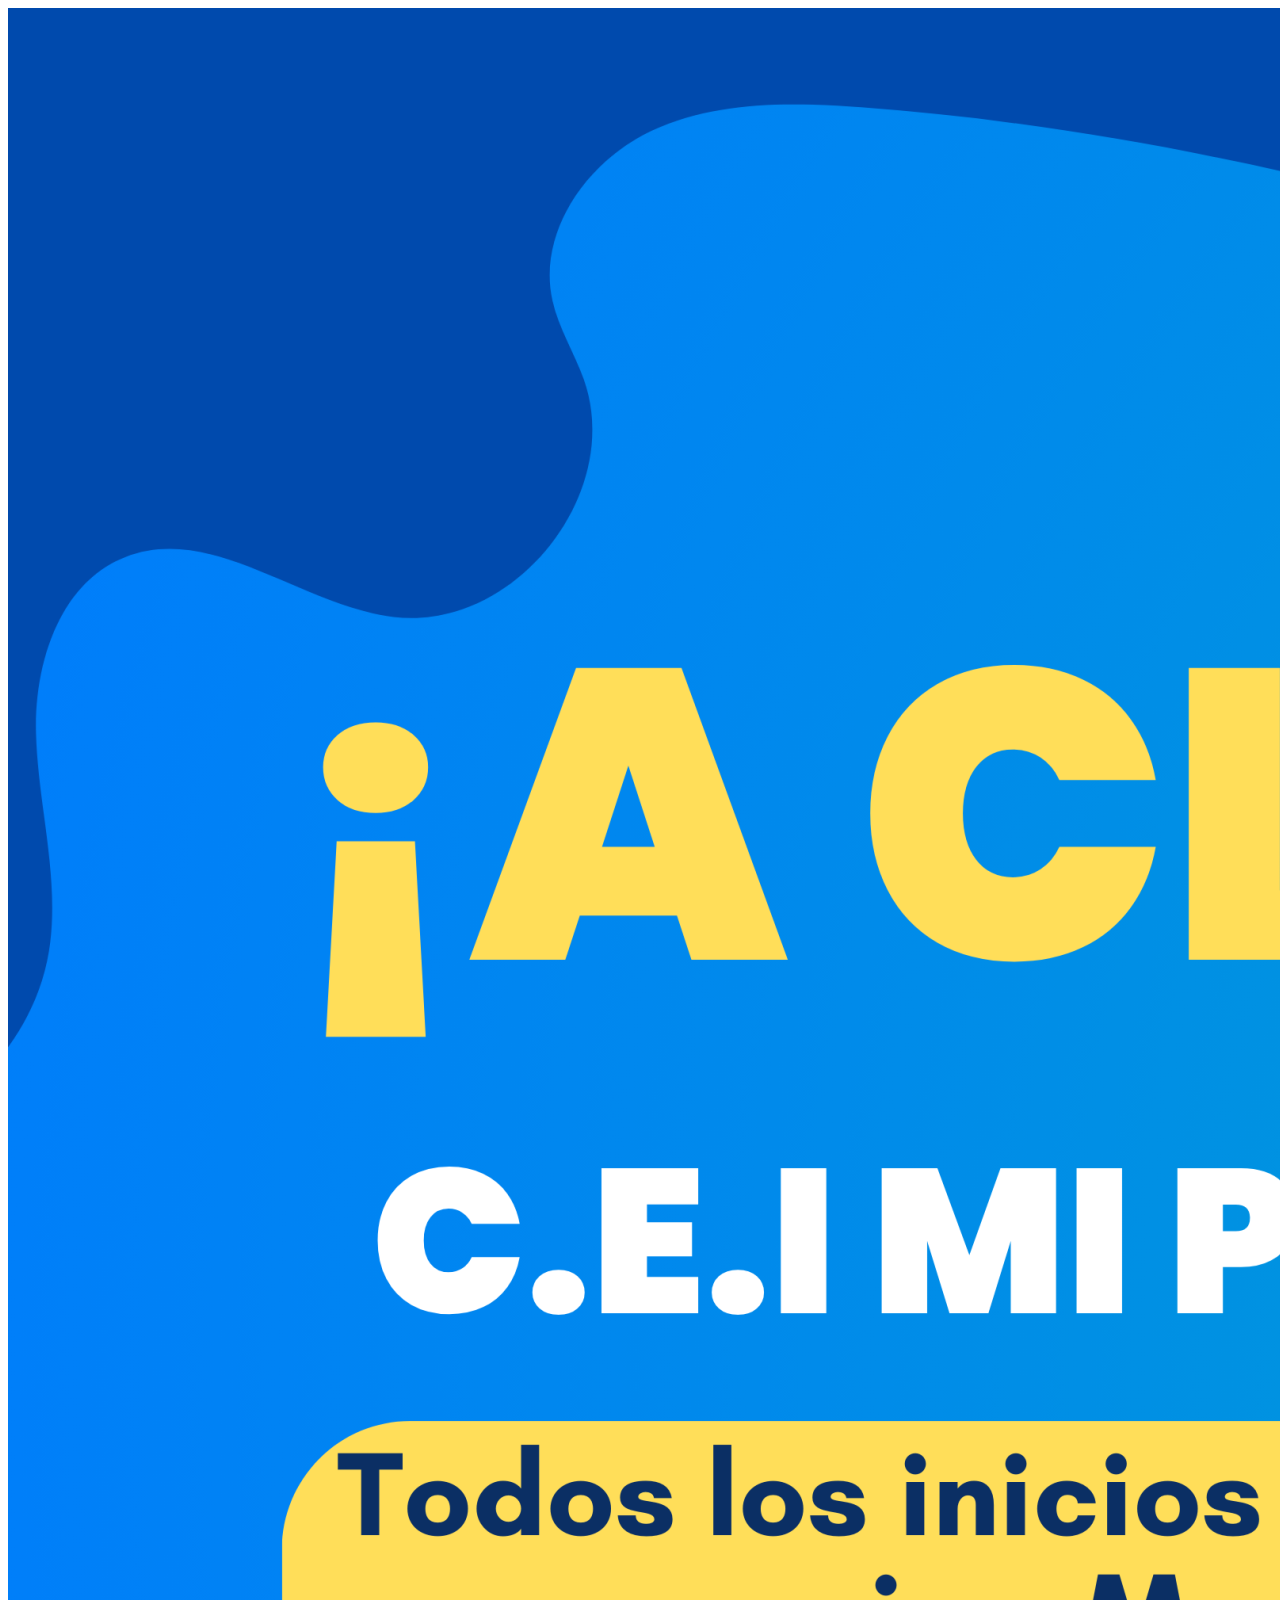
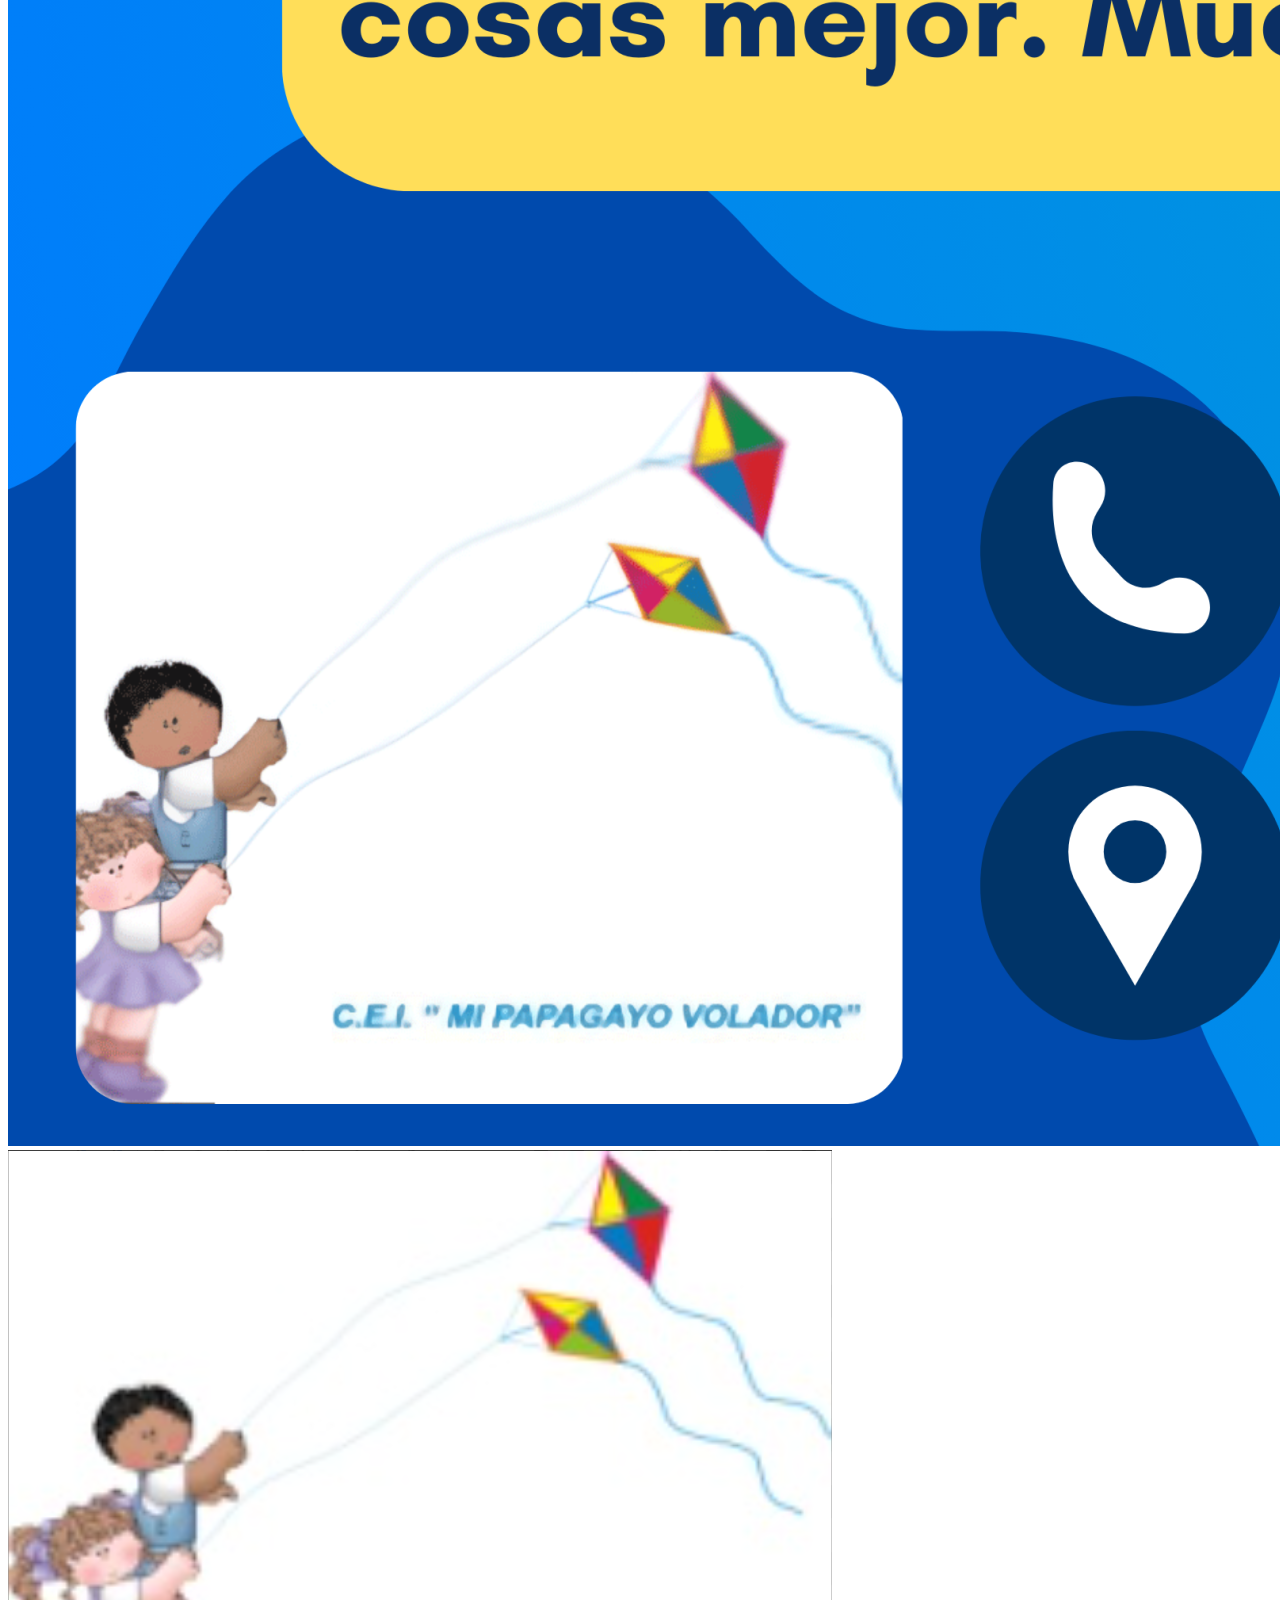
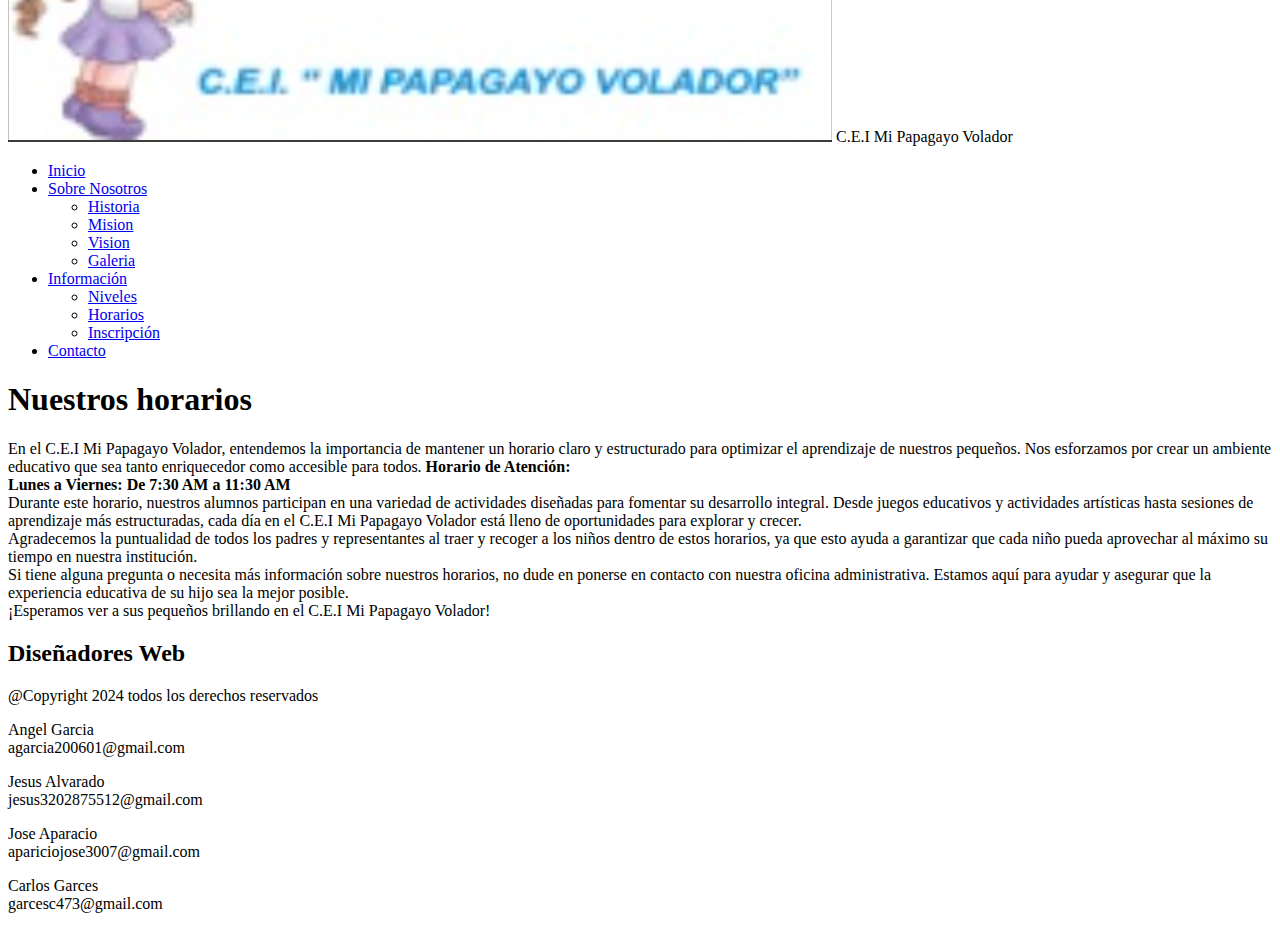
==== Horarios.html @ 1ac651fa "Update Horarios.html" ====
<!DOCTYPE html>
<html lang="es">
<head>
    <meta charset="UTF-8">
    <meta name="viewport" content="width=device-width, initial-scale=1.0">
    <link rel="stylesheet" href="style.css" >
    <title>C.E.I Mi Papagayo Volador</title>
    
</head>
<body>
    <div id="Inicio"></div>
    <div class="banner">
        <img src="Imagenes/banner.png" class="Banner" alt="Banner de la institucion" >
    </div>
    <header>
        <div class="logo">
            <img src="Imagenes/logo.png" alt="Logo de la Institución">
            <span>C.E.I Mi Papagayo Volador</span>
        </div>
        <div class="menu">
            <nav>
            <ul>
                <li><a href="index.html">Inicio</a></li>  
                <li>
                    <a href="#">Sobre Nosotros</a>
                    <ul>
                        <li><a href="Historia.html">Historia</a></li>
                        <li><a href="Mision.html">Mision</a></li>
                        <li><a href="Vision.html">Vision</a></li>
                        <li><a href="Galeria.html">Galeria</a></li>
                    </ul>
                </li>
                <li>
                    <a href="#">Información</a>
                    <ul>
                        <li><a href="Niveles.html">Niveles</a></li>
                        <li><a href="Horarios.html">Horarios</a></li>
                        <li><a href="Inscripcion.html">Inscripción</a></li>
                    </ul>
                </li>
                <li><a href="Contacto.html">Contacto</a></li>
            </ul>
        </nav>
    </div>
        
    </header>
  <div class="contenido">
        <h1>Nuestros horarios</h1>
        <p>
En el C.E.I Mi Papagayo Volador, entendemos la importancia de mantener un horario claro y estructurado para optimizar el aprendizaje de nuestros pequeños. Nos esforzamos por crear un ambiente educativo que sea tanto enriquecedor como accesible para todos.

<strong>Horario de Atención:</strong> <br>

<strong>Lunes a Viernes: De 7:30 AM a 11:30 AM</strong> <br>

Durante este horario, nuestros alumnos participan en 
una variedad de actividades diseñadas para fomentar su 
desarrollo integral. Desde juegos educativos y actividades 
artísticas hasta sesiones de aprendizaje más estructuradas, 
cada día en el C.E.I Mi Papagayo Volador está lleno de oportunidades para explorar y crecer. <br>

Agradecemos la puntualidad de todos los padres y representantes al traer 
y recoger a los niños dentro de estos horarios, ya que esto ayuda a 
garantizar que cada niño pueda aprovechar al máximo su tiempo en nuestra institución. <br>

Si tiene alguna pregunta o necesita más información sobre nuestros horarios, 
no dude en ponerse en contacto con nuestra oficina administrativa. Estamos aquí 
para ayudar y asegurar que la experiencia educativa de su hijo sea la mejor posible. <br>

¡Esperamos ver a sus pequeños brillando en el C.E.I Mi Papagayo Volador!
        </p>
    </div>

    <div class="autores">
        <h2>Diseñadores Web</h2>
        <p>@Copyright 2024 todos los derechos reservados</p>
        <p>Angel Garcia <br>agarcia200601@gmail.com</p>
        <p>Jesus Alvarado <br> jesus3202875512@gmail.com</p>
        <p>Jose Aparacio <br>apariciojose3007@gmail.com</p>
        <p>Carlos Garces <br>garcesc473@gmail.com</p>
    </div>
</body>
</html>
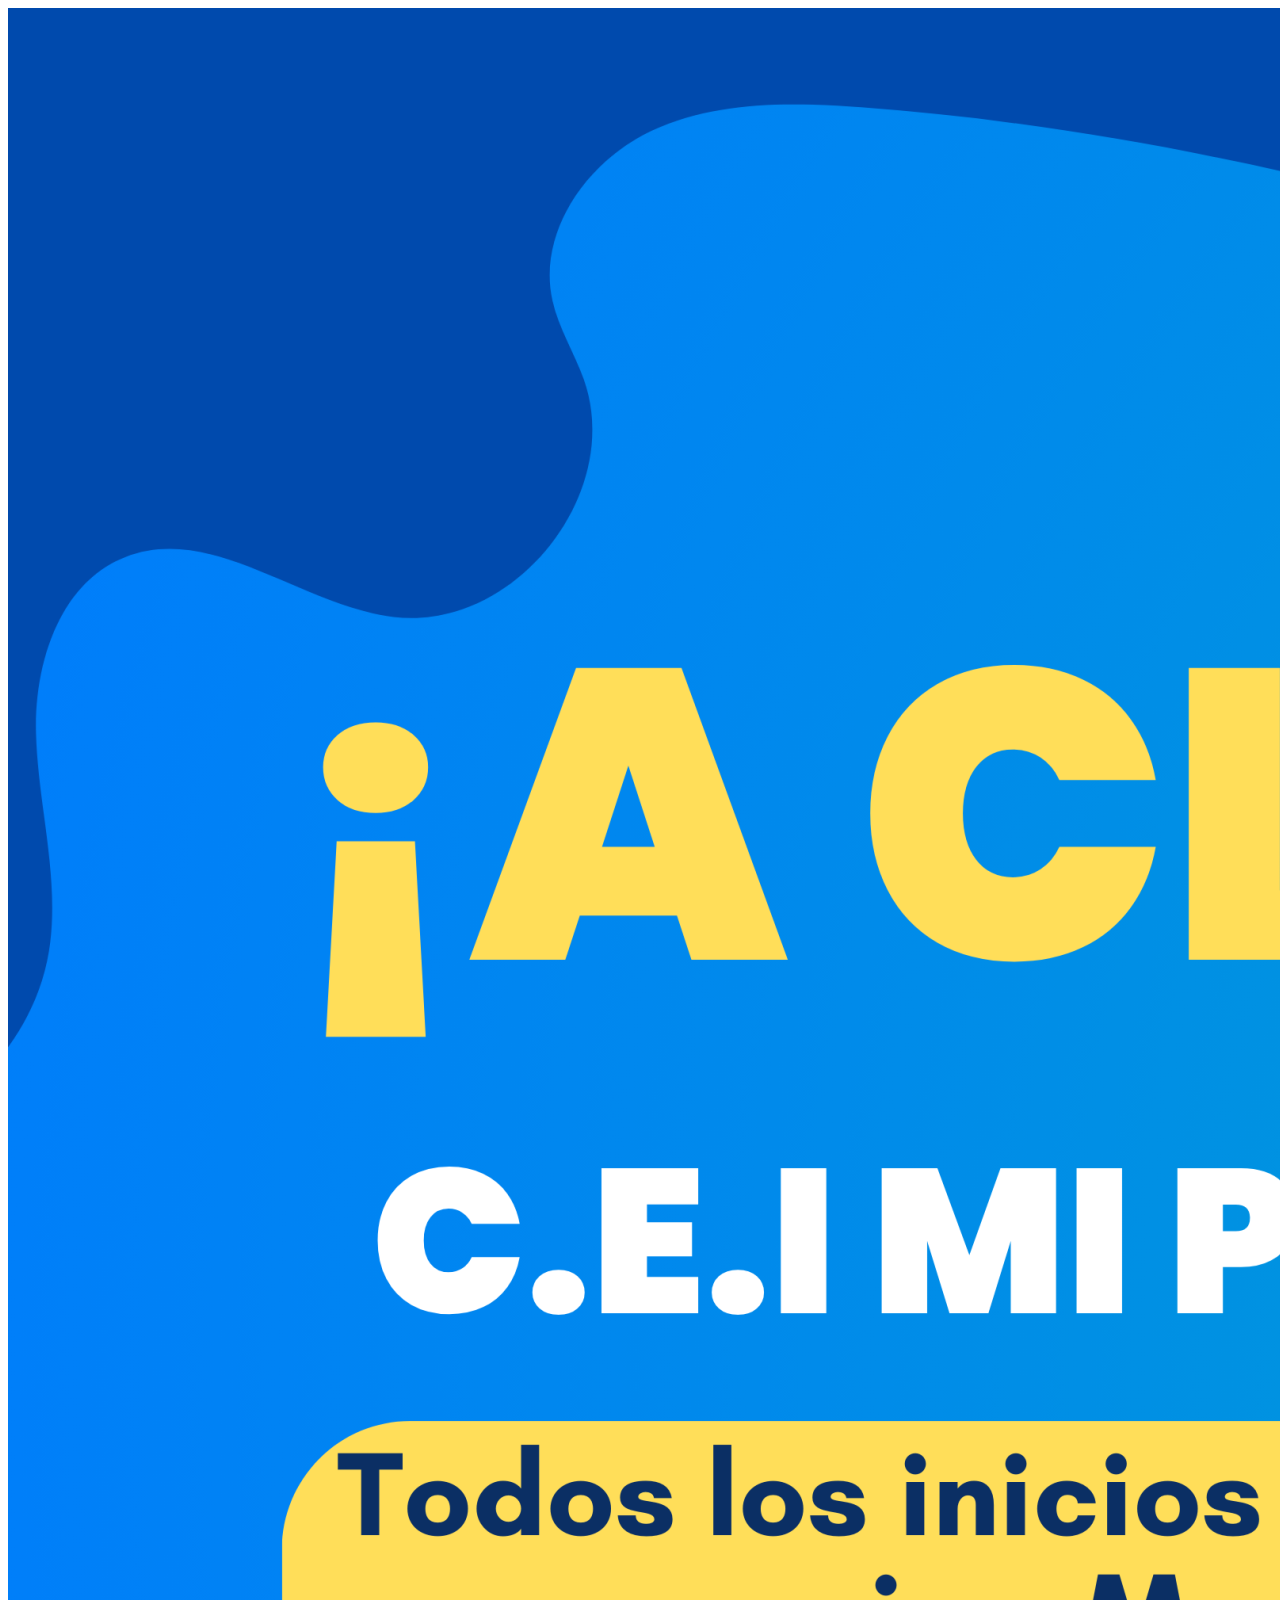
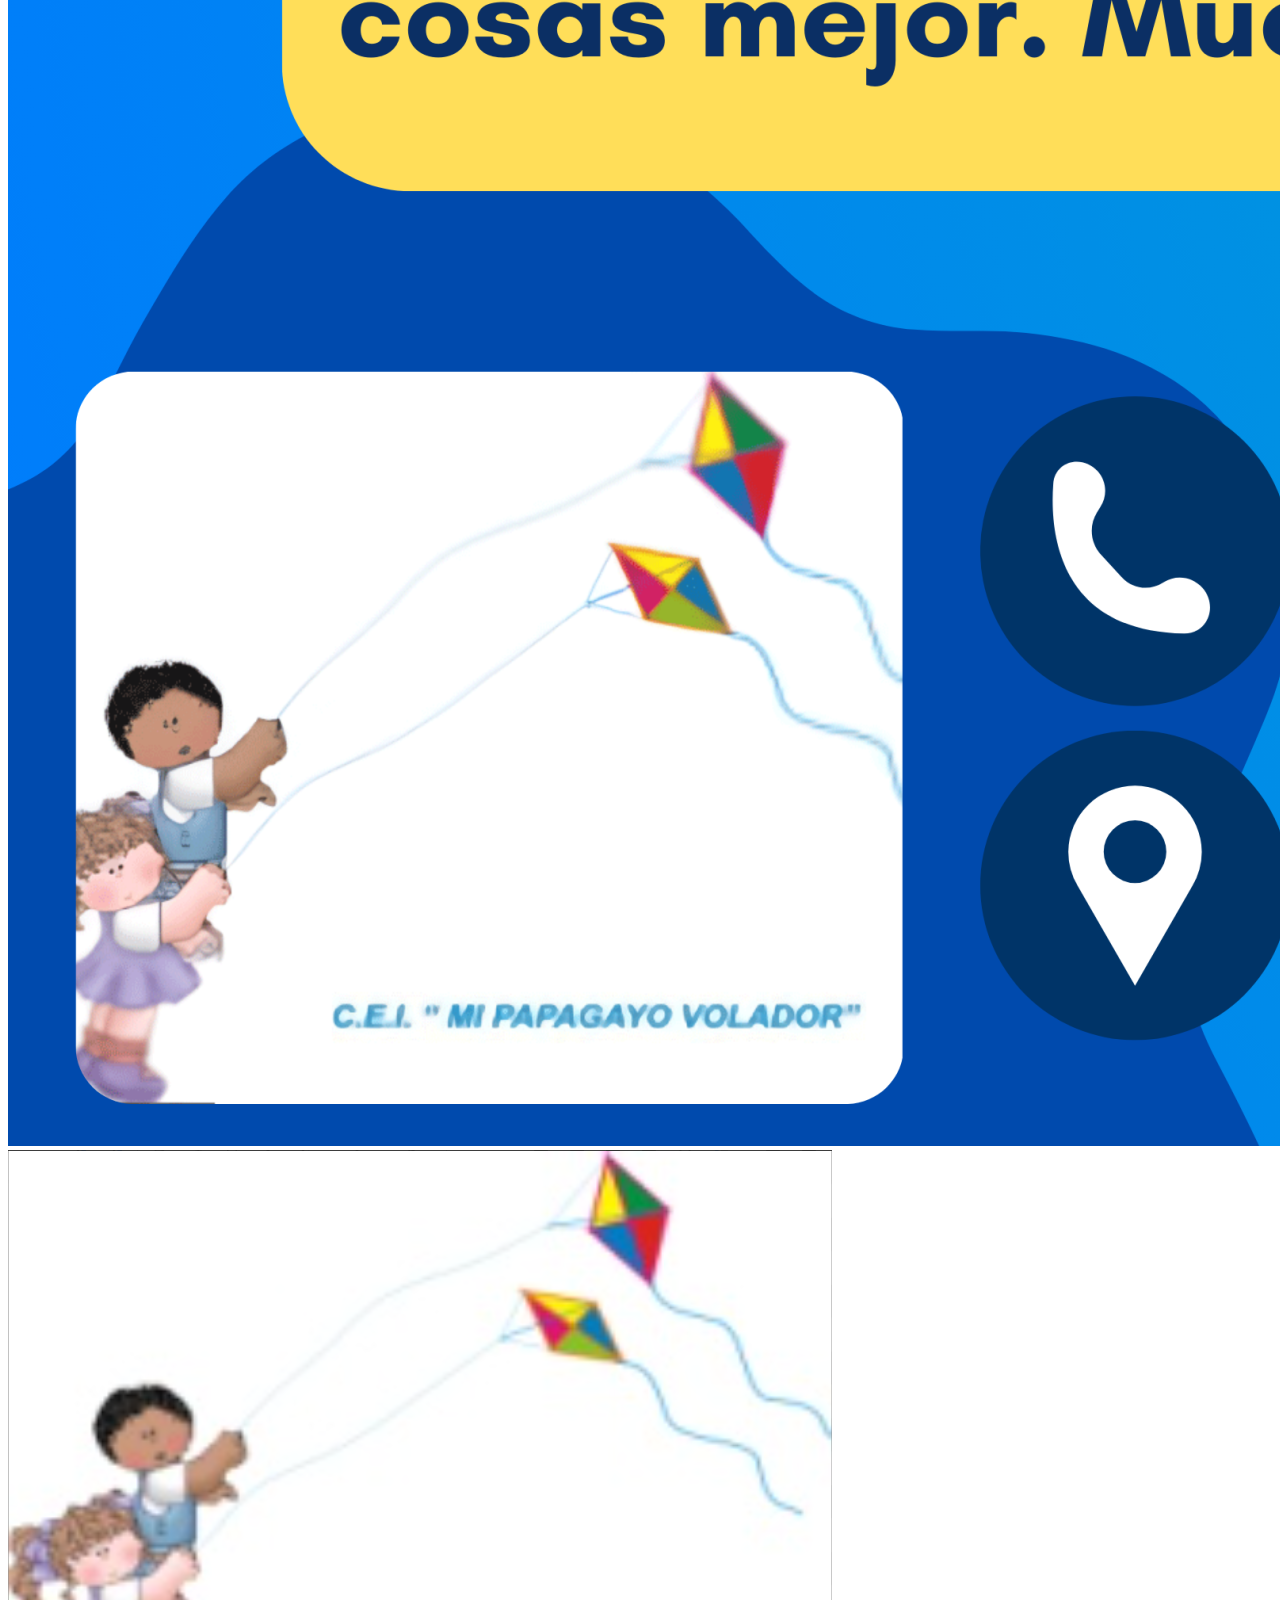
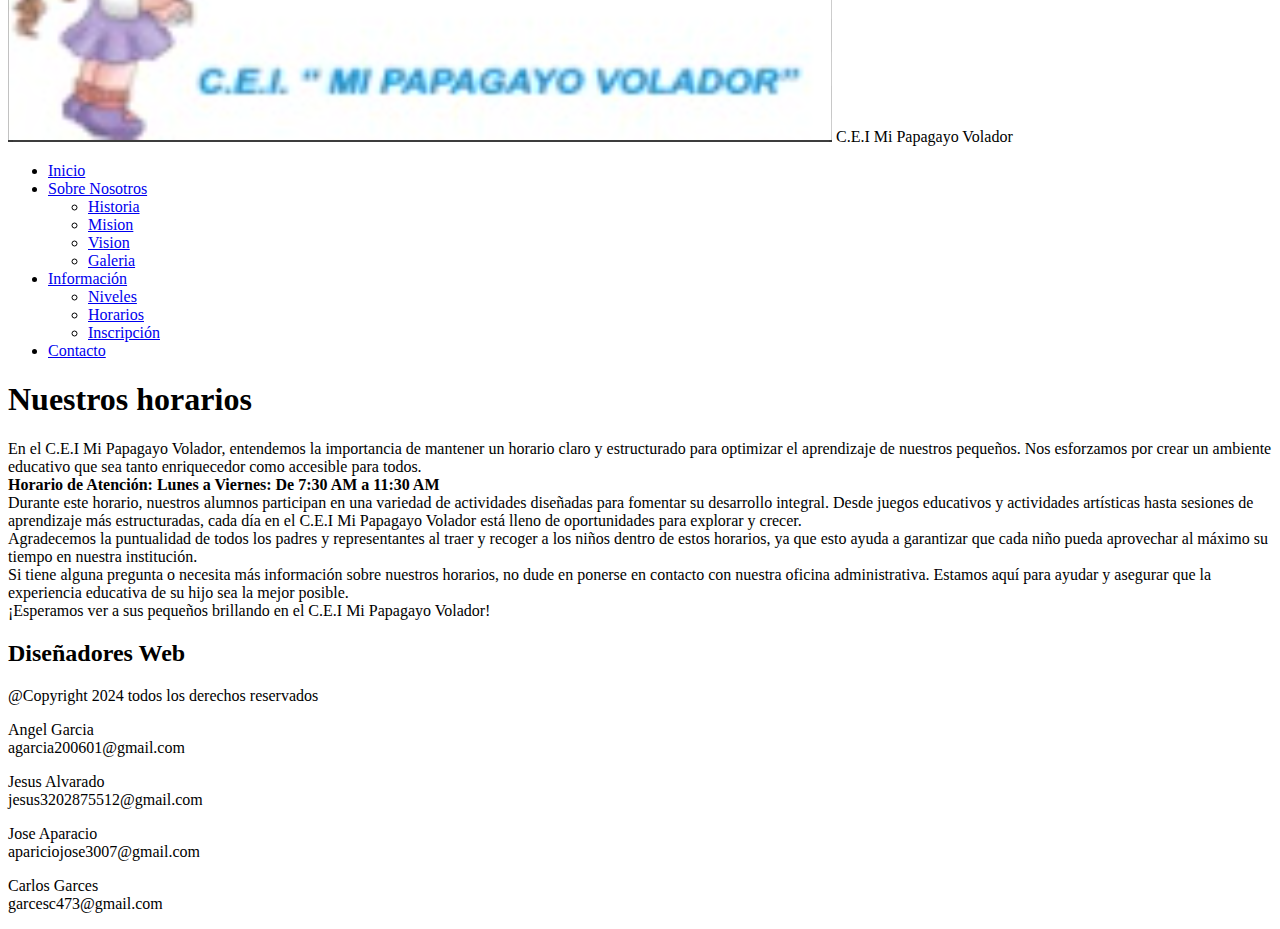
==== commit 448db1e8: "Update Horarios.html" ====
--- a/Horarios.html
+++ b/Horarios.html
@@ -47,9 +47,9 @@
   <div class="contenido">
         <h1>Nuestros horarios</h1>
         <p>
-En el C.E.I Mi Papagayo Volador, entendemos la importancia de mantener un horario claro y estructurado para optimizar el aprendizaje de nuestros pequeños. Nos esforzamos por crear un ambiente educativo que sea tanto enriquecedor como accesible para todos.
+En el C.E.I Mi Papagayo Volador, entendemos la importancia de mantener un horario claro y estructurado para optimizar el aprendizaje de nuestros pequeños. Nos esforzamos por crear un ambiente educativo que sea tanto enriquecedor como accesible para todos.<br> 
 
-<strong>Horario de Atención:</strong> <br>
+<strong>Horario de Atención:</strong>
 
 <strong>Lunes a Viernes: De 7:30 AM a 11:30 AM</strong> <br>
 
